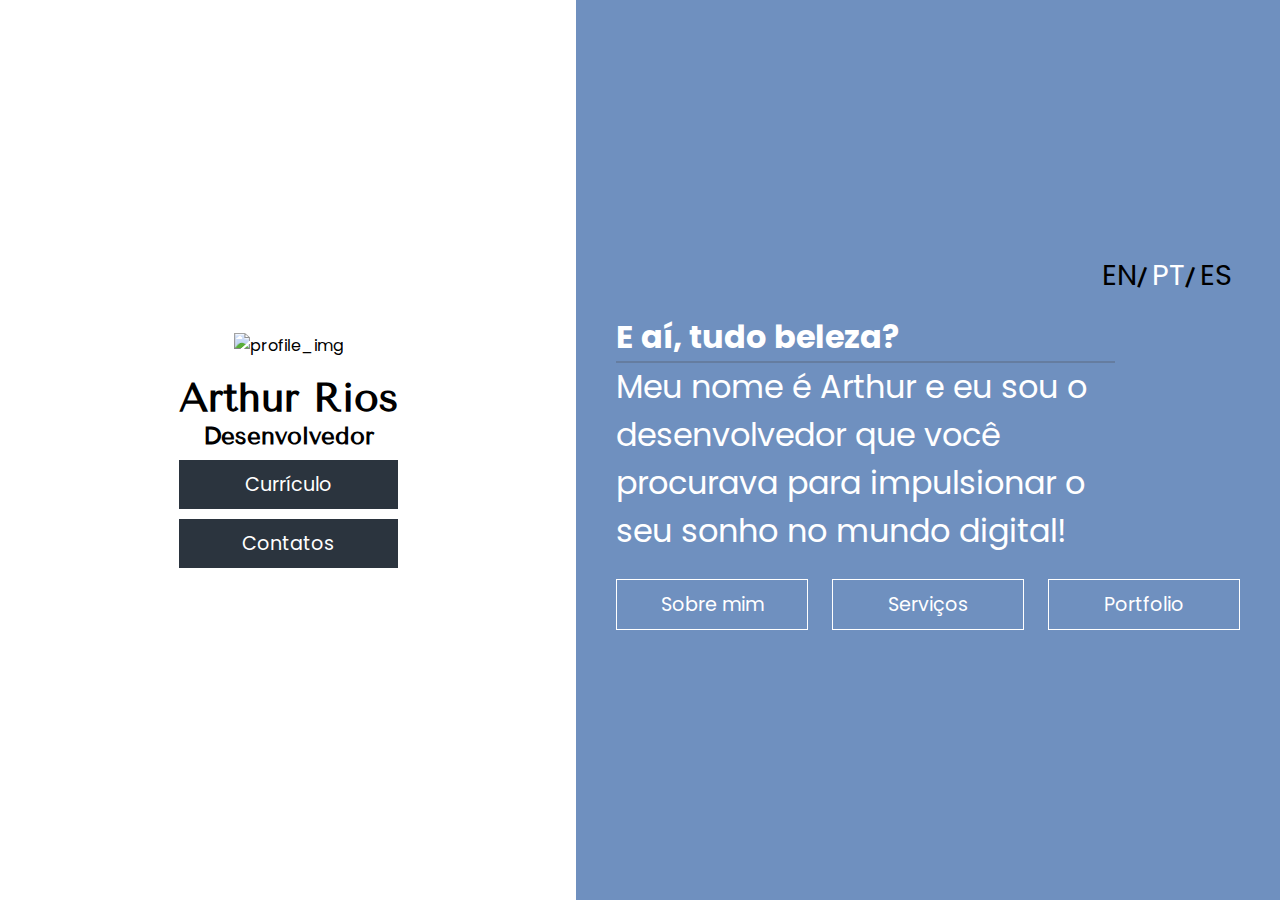
==== src/index.html @ 57020499 "Ajustar home" ====
<!DOCTYPE html>
<html lang="pt-br">
<head>
    <meta charset="UTF-8">
    <meta name="viewport" content="width=device-width, initial-scale=1.0">
    <title>Arthur Rios</title>
    <link rel="stylesheet" href="css/style.css">
</head>
<body>
    <main class="row">
        <div class="column-personal-info centered">
            <picture>
                <source media="(min-width: 1200px)" srcset="../assets/profile_img.png">
                <source media="(min-width: 800px)" srcset="../assets/profile_img_md.png">
                <source media="(min-width: 400px)" srcset="../assets/profile_img_sm.png">
                <img src="../assets/profile_img.png" alt="profile_img">
            </picture>
            <div id="column-identify">
            <h1 class="identify name-label">Arthur Rios</h1>
            <h2 class="identify">Desenvolvedor</h2>
            <button class="main-button">Currículo</button>
            <button class="main-button">Contatos</button>
            </div>
        </div>
        <iframe name="home" src="home.html"></iframe>
    </main>
</body>
</html>
---- src/css/style.css ----
@charset "UTF-8";
@import url('https://fonts.googleapis.com/css2?family=Bree+Serif&family=Poppins:ital,wght@0,100;0,200;0,300;0,400;0,500;0,600;0,700;0,800;0,900;1,100;1,200;1,300;1,400;1,500;1,600;1,700;1,800;1,900&family=Tenor+Sans&display=swap');

:root {
    --dark-blue: #2b343e;
    --button-hovered: #40464d;
    --medium-blue: #657da0;
    --light-blue: #6f90bf;

    --default-font: 'Poppins';
    --highlight-font: 'Tenor Sans';
    --feature-font: 'Bree Serif';
}

* {
    font-family: var(--default-font);
    box-sizing: border-box;
    margin: 0;
    padding: 0;
}

html,
body {
    max-height: 100%;
    max-width: 100%;
    height: 100%;
    width: 100%;
}

iframe {
    height: 100vh;
    width: 100vw;
    border: none;
}

.row {
    display: flex;
    flex-direction: row;
    width: 100%;
    min-height: 100vh;
    height: 100vh;
}

.column-personal-info {
    flex: 0 0 45%;
    margin: 0px;
}

.column-personal-info, .column {
    display: flex;
    flex-direction: column;
    padding: 24px;
    margin: 0px;
    min-width: 0;
}

.column-main {
    min-height: 100%;
    background-color: var(--light-blue);
    color: white;
    display: flex;
    flex-direction: column;
    justify-content: center;
    flex-grow: 1;
}


.centered {
    align-items: center;
    justify-content: center;
}

#column-identify {
    justify-content: stretch;
    display: flex;
    flex-direction: column;
    text-align: center;
    padding-top: 16px;
    max-width: 55%;
    min-width: 25%;
}

.identify {
    font-family: var(--highlight-font);
    margin: 0px;
    padding: 0px;
}

.name-label {
    font-size: 2.5em;
}

.main-button {
    margin-top: 10px;
    padding: 10px;
    font-size: 1.2em;
    background-color: var(--dark-blue);
    color: white;
    border: none;
}

.main-button:hover {
    background-color: var(--button-hovered);
    cursor: pointer;
}

.home-container {
    min-height: 100%;
    background-color: var(--light-blue);
    justify-content: center;
    display: flex;             
    flex-direction: column;    
    justify-content: center;   
    align-items: center;       
    min-height: 100vh; 
}

#language-switcher {
    display: flex;
    flex-direction: row;
    justify-content: end;
    align-self: flex-end;
    justify-self: flex-start;  
    color: black;
    width: 100vw;
    margin-right: 24px;
}

.home-container > #language-switcher > p {
    display: inline-block;
    font-family: var(--feature-font);
    font-size: 1.5em;
}

.language-button {
    display: none;
}

#language-switcher label {
    display: inline-block;
    cursor: pointer;
    border-radius: 4px;
    background-color: white;
    transition: background-color 0.3s, color 0.3s;
}

.language-button:checked + label {
    color: white;
    background-color: white;
}

#language-switcher label {
    border: none;
    background: transparent;
    font-size: 1.2em;
}

#language-switcher label:hover {
    cursor: pointer;
    color: white;
}

.divider {
    width: 80%;
    height: 2px;
    margin: 0px;
    background-color: var(--medium-blue);
    border: none;
}

#about-me {
    width: 80%;
    font-size: 2em;
}

.button-grid {
    display: grid;
    grid-template-columns: 1fr 1fr 1fr;
    gap: 24px;
}

.light {
    background-color: var(--light-blue);
    border: 1px solid white;
    margin-top: 24px;
}

@media (max-width: 768px) {
    .row {
        flex-direction: column; /* Stacks columns vertically on smaller screens */
    }

    .column-personal-info,
    .column-main {
        flex: 0 0 100%; /* Columns take full width in stacked layout */
        padding: 16px; /* Adjust padding for smaller screens */
    }
}
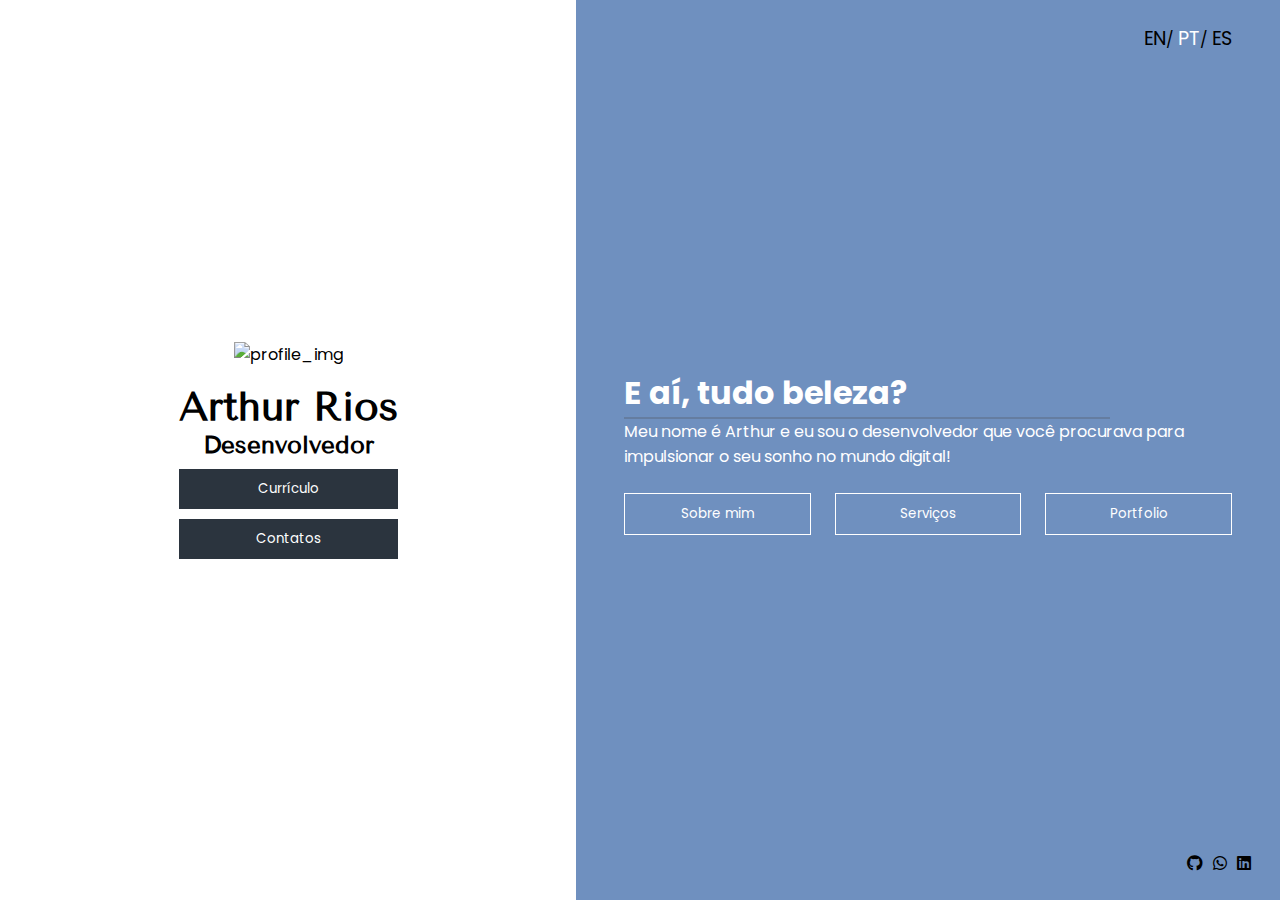
==== commit 643b84c1: "Inicializar tela de contatos" ====
--- a/src/index.html
+++ b/src/index.html
@@ -5,24 +5,30 @@
     <meta name="viewport" content="width=device-width, initial-scale=1.0">
     <title>Arthur Rios</title>
     <link rel="stylesheet" href="css/style.css">
+    <script type="module" src="js/main.js" defer></script>
+    <script type="module" src="js/navigation.js" defer></script>
 </head>
 <body>
+    <div class="desktop-design">
     <main class="row">
         <div class="column-personal-info centered">
             <picture>
-                <source media="(min-width: 1200px)" srcset="../assets/profile_img.png">
+                <source media="(min-width: 1600px)" srcset="../assets/profile_img.png">
                 <source media="(min-width: 800px)" srcset="../assets/profile_img_md.png">
                 <source media="(min-width: 400px)" srcset="../assets/profile_img_sm.png">
                 <img src="../assets/profile_img.png" alt="profile_img">
             </picture>
             <div id="column-identify">
             <h1 class="identify name-label">Arthur Rios</h1>
-            <h2 class="identify">Desenvolvedor</h2>
-            <button class="main-button">Currículo</button>
-            <button class="main-button">Contatos</button>
+            <h2 class="identify" data-i18n="role"></h2>
+            <button class="main-button" data-i18n="resume"></button>
+            <button class="main-button" data-i18n="contacts" id="contacts-button"></button>
             </div>
         </div>
-        <iframe name="home" src="home.html"></iframe>
+        <iframe name="intern-navigation" src="home.html" id="intern-navigation"></iframe>
     </main>
+</div>
+
+<div class="mobile-design"></div>
 </body>
 </html>--- a/src/css/style.css
+++ b/src/css/style.css
@@ -27,6 +27,14 @@
     width: 100%;
 }
 
+.desktop-design {
+    display: block;
+}
+
+.mobile-design {
+    display: none;
+}
+
 iframe {
     height: 100vh;
     width: 100vw;
@@ -88,12 +96,12 @@
 
 .name-label {
     font-size: 2.5em;
+    text-align: center;
 }
 
 .main-button {
     margin-top: 10px;
     padding: 10px;
-    font-size: 1.2em;
     background-color: var(--dark-blue);
     color: white;
     border: none;
@@ -104,18 +112,18 @@
     cursor: pointer;
 }
 
-.home-container {
+.page-container {
     min-height: 100%;
+    min-height: 100vh; 
     background-color: var(--light-blue);
     justify-content: center;
     display: flex;             
     flex-direction: column;    
     justify-content: center;   
-    align-items: center;       
-    min-height: 100vh; 
-}
-
-#language-switcher {
+    align-items: center; 
+}
+
+language-switcher {
     display: flex;
     flex-direction: row;
     justify-content: end;
@@ -126,7 +134,7 @@
     margin-right: 24px;
 }
 
-.home-container > #language-switcher > p {
+.page-container > language-switcher > p {
     display: inline-block;
     font-family: var(--feature-font);
     font-size: 1.5em;
@@ -136,29 +144,27 @@
     display: none;
 }
 
-#language-switcher label {
+language-switcher label {
     display: inline-block;
     cursor: pointer;
     border-radius: 4px;
     background-color: white;
     transition: background-color 0.3s, color 0.3s;
-}
-
-.language-button:checked + label {
-    color: white;
-    background-color: white;
-}
-
-#language-switcher label {
     border: none;
     background: transparent;
     font-size: 1.2em;
 }
 
-#language-switcher label:hover {
+language-switcher label:hover {
     cursor: pointer;
     color: white;
 }
+
+.language-button:checked + label {
+    color: white;
+}
+
+
 
 .divider {
     width: 80%;
@@ -185,14 +191,27 @@
     margin-top: 24px;
 }
 
+.contacts-button-row {
+    display: flex;
+    flex-direction: row;
+    justify-self: end;
+    align-items: end;
+    justify-content: end;
+    width: 100%;
+    background-color: var(--light-blue);
+}
+
+.contacts-button-row > a {
+    margin: 0 5px;
+    color: black;
+}
+
 @media (max-width: 768px) {
-    .row {
-        flex-direction: column; /* Stacks columns vertically on smaller screens */
+    .desktop-design {
+        display: block;
     }
 
-    .column-personal-info,
-    .column-main {
-        flex: 0 0 100%; /* Columns take full width in stacked layout */
-        padding: 16px; /* Adjust padding for smaller screens */
+    .mobile-design {
+        display: none;
     }
 }